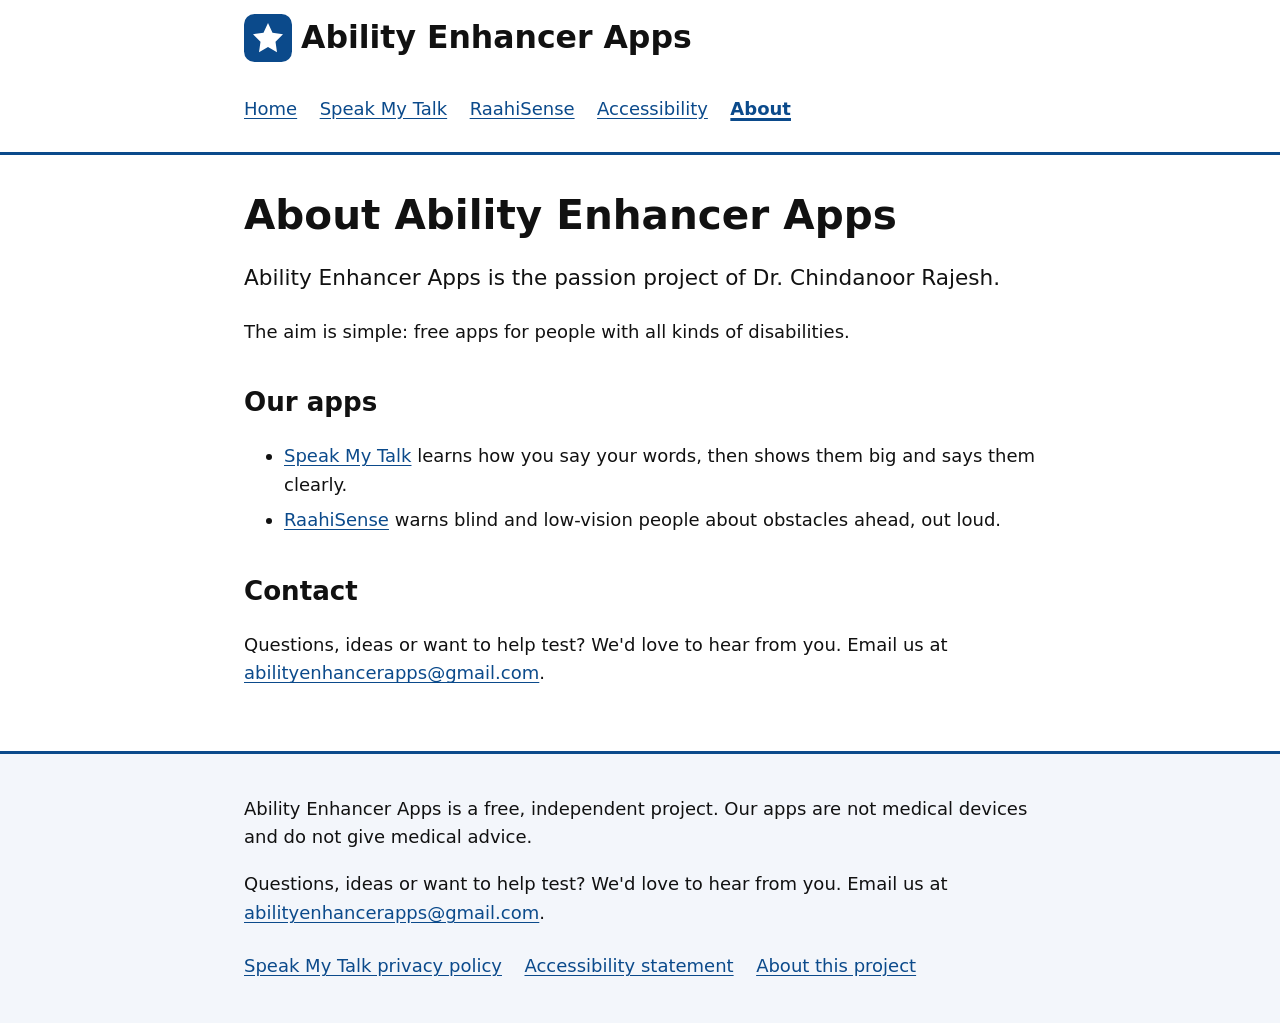
==== about/index.html @ e657af58 "Use footer contact wording on About and Speak My Talk" ====
<!doctype html>
<html lang="en">
<head>
<meta charset="utf-8">
<meta name="viewport" content="width=device-width, initial-scale=1">
<title>About – Ability Enhancer Apps</title>
<meta name="description" content="Ability Enhancer Apps is the passion project of Dr. Chindanoor Rajesh: free apps for people with disabilities.">
<link rel="icon" href="/favicon.svg" type="image/svg+xml">
<link rel="stylesheet" href="/style.css">
</head>
<body>
<a class="skip" href="#main">Skip to main content</a>
<header class="site-header">
<div class="wrap">
<p class="brand"><a href="/"><img src="/favicon.svg" alt="" width="48" height="48"> Ability Enhancer Apps</a></p>
<nav aria-label="Main"><ul><li><a href="/">Home</a></li><li><a href="/speakmytalk/">Speak My Talk</a></li><li><a href="/raahisense/">RaahiSense</a></li><li><a href="/accessibility/">Accessibility</a></li><li><a href="/about/" aria-current="page">About</a></li></ul></nav>
</div>
</header>
<main id="main" tabindex="-1">
<div class="wrap">

<h1>About Ability Enhancer Apps</h1>
<p class="lead">Ability Enhancer Apps is the passion project of Dr. Chindanoor Rajesh.</p>
<p>The aim is simple: free apps for people with all kinds of disabilities.</p>
<h2>Our apps</h2>
<ul><li><a href="/speakmytalk/">Speak My Talk</a> learns how you say your words, then shows them big and says them clearly.</li><li><a href="/raahisense/">RaahiSense</a> warns blind and low-vision people about obstacles ahead, out loud.</li></ul>
<h2>Contact</h2>
<p>Questions, ideas or want to help test? We'd love to hear from you. Email us at <a href="mailto:abilityenhancerapps@gmail.com">abilityenhancerapps@gmail.com</a>.</p>

</div>
</main>
<footer class="site-footer">
<div class="wrap">
<p>Ability Enhancer Apps is a free, independent project. Our apps are not medical devices and do not give medical advice.</p>
<p>Questions, ideas or want to help test? We'd love to hear from you. Email us at <a href="mailto:abilityenhancerapps@gmail.com">abilityenhancerapps@gmail.com</a>.</p>
<ul class="footer-links"><li><a href="/speakmytalk/privacy/">Speak My Talk privacy policy</a></li><li><a href="/accessibility/">Accessibility statement</a></li><li><a href="/about/">About this project</a></li></ul>
</div>
</footer>
</body>
</html>
---- style.css ----
:root{--bg:#fff;--fg:#111;--muted:#333;--link:#0b4a8b;--accent:#0b4a8b;--card:#f3f6fb;--warn:#8a0000;--focus:#b35c00;color-scheme:light dark}
@media (prefers-color-scheme:dark){:root{--bg:#121417;--fg:#f2f2f2;--muted:#d6d6d6;--link:#9cc8ff;--accent:#9cc8ff;--card:#1e232a;--warn:#ff9e9e;--focus:#ffbf47}}
*{box-sizing:border-box}
html{font-size:112.5%}
body{margin:0;background:var(--bg);color:var(--fg);font-family:system-ui,-apple-system,"Segoe UI",Roboto,Arial,sans-serif;line-height:1.6;overflow-wrap:break-word}
.wrap{max-width:46rem;margin:0 auto;padding:0 1rem}
a{color:var(--link);text-decoration:underline;text-underline-offset:.15em}
a:hover{text-decoration-thickness:3px}
a:focus-visible,[tabindex]:focus-visible{outline:4px solid var(--focus);outline-offset:3px;border-radius:2px}
main:focus{outline:none}
.skip{position:absolute;left:1rem;top:-10rem;background:var(--fg);color:var(--bg);padding:.75rem 1rem;z-index:10;font-weight:700}
.skip:focus{top:1rem}
.site-header{border-bottom:3px solid var(--accent);padding:.75rem 0}
.brand{margin:0;font-size:clamp(1.45rem,5.5vw,1.75rem);font-weight:700;line-height:1.2}
.brand a{display:inline-flex;align-items:center;gap:.5rem;text-decoration:none;color:var(--fg)}
nav ul,.footer-links{list-style:none;padding:0;margin:.5rem 0 0;display:flex;flex-wrap:wrap;gap:.25rem 1.25rem}
nav a{display:inline-block;padding:.5rem 0;min-height:44px}
nav a[aria-current=page]{font-weight:700;text-decoration-thickness:3px}
main{padding:1.5rem 0 2.5rem}
h1{font-size:clamp(1.9rem,6vw,2.25rem);line-height:1.2;margin:.5rem 0 1rem}
h2{font-size:1.45rem;margin:2rem 0 .5rem}
h3{font-size:1.2rem;margin:0 0 .5rem}
.lead{font-size:1.2rem}
li{margin:.35rem 0}
.cards{list-style:none;padding:0;display:grid;gap:1rem}
.card,.notice,.tip{background:var(--card);border-radius:10px;padding:1rem 1.25rem}
.card{border:2px solid var(--accent)}
.status{font-weight:700}
.warning{border:3px solid var(--warn);border-radius:10px;padding:1rem 1.25rem}
.steps li{margin-bottom:.75rem}
.shots{display:grid;grid-template-columns:repeat(auto-fit,minmax(12rem,1fr));gap:1rem;margin:1.5rem 0}
figure{margin:0}
img,video{max-width:100%;height:auto}
.shots img{border:1px solid var(--muted);border-radius:10px}
figcaption{font-weight:700;margin-top:.25rem}
.site-footer{border-top:3px solid var(--accent);padding:1.25rem 0 2rem;background:var(--card)}
@media (prefers-reduced-motion:reduce){*{animation:none!important;transition:none!important;scroll-behavior:auto!important}}
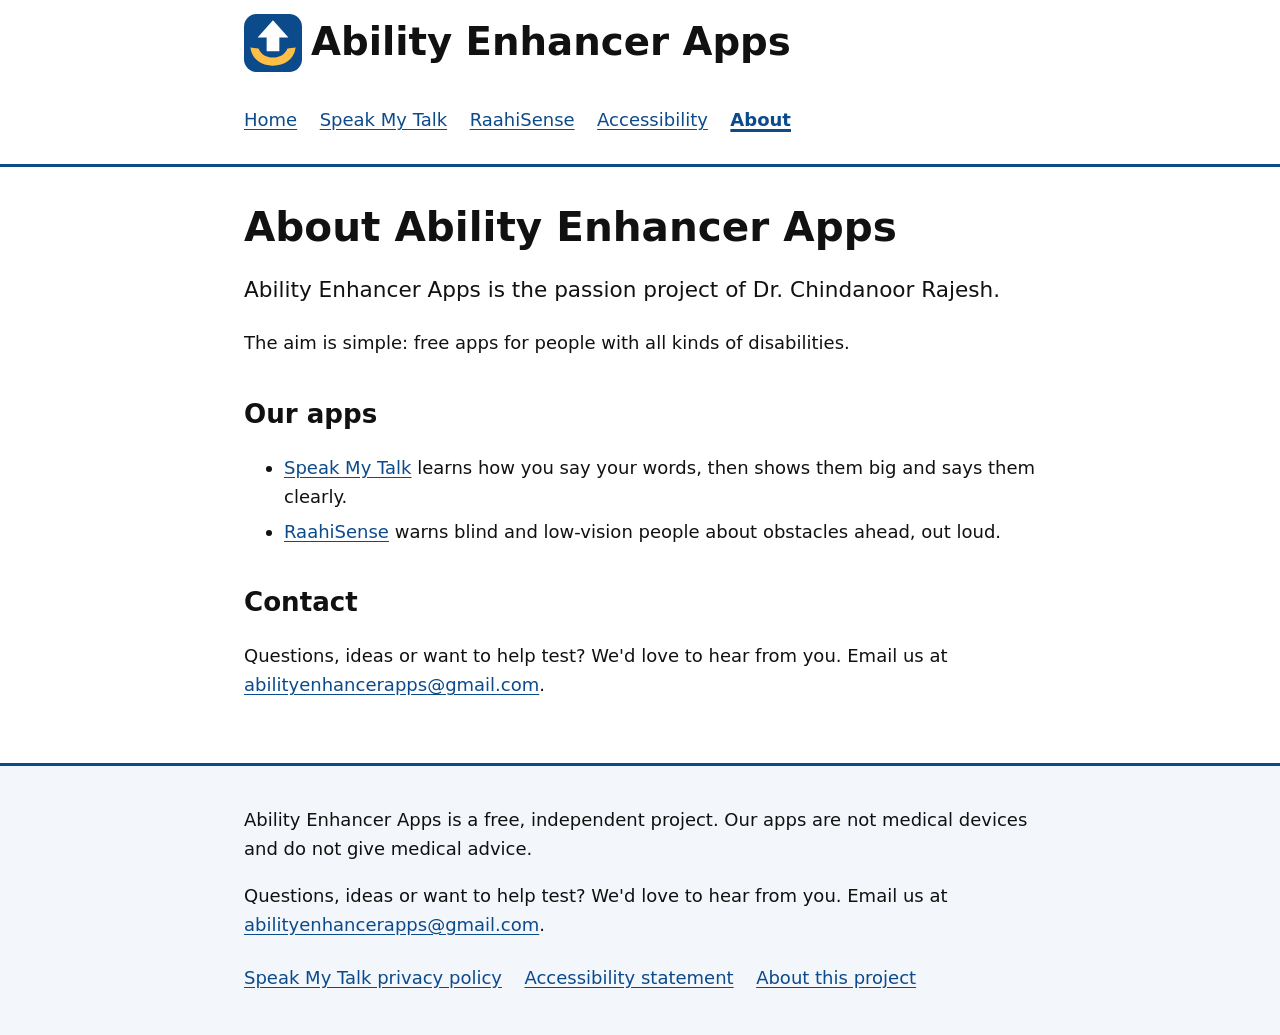
==== commit b7b227d1: "New logo, bigger header title, icons" ====
--- a/about/index.html
+++ b/about/index.html
@@ -6,13 +6,15 @@
 <title>About – Ability Enhancer Apps</title>
 <meta name="description" content="Ability Enhancer Apps is the passion project of Dr. Chindanoor Rajesh: free apps for people with disabilities.">
 <link rel="icon" href="/favicon.svg" type="image/svg+xml">
+<link rel="apple-touch-icon" href="/apple-touch-icon.png">
+<meta property="og:image" content="https://abilityenhancerapps.com/og-image.png">
 <link rel="stylesheet" href="/style.css">
 </head>
 <body>
 <a class="skip" href="#main">Skip to main content</a>
 <header class="site-header">
 <div class="wrap">
-<p class="brand"><a href="/"><img src="/favicon.svg" alt="" width="48" height="48"> Ability Enhancer Apps</a></p>
+<p class="brand"><a href="/"><img src="/favicon.svg" alt="" width="58" height="58"> Ability Enhancer Apps</a></p>
 <nav aria-label="Main"><ul><li><a href="/">Home</a></li><li><a href="/speakmytalk/">Speak My Talk</a></li><li><a href="/raahisense/">RaahiSense</a></li><li><a href="/accessibility/">Accessibility</a></li><li><a href="/about/" aria-current="page">About</a></li></ul></nav>
 </div>
 </header>
--- a/style.css
+++ b/style.css
@@ -11,7 +11,8 @@
 .skip{position:absolute;left:1rem;top:-10rem;background:var(--fg);color:var(--bg);padding:.75rem 1rem;z-index:10;font-weight:700}
 .skip:focus{top:1rem}
 .site-header{border-bottom:3px solid var(--accent);padding:.75rem 0}
-.brand{margin:0;font-size:clamp(1.45rem,5.5vw,1.75rem);font-weight:700;line-height:1.2}
+.brand{margin:0;font-size:clamp(1.3rem,6.2vw,2.15rem);font-weight:700;line-height:1.2}
+.brand img{width:clamp(40px,12vw,58px);height:auto;flex:none}
 .brand a{display:inline-flex;align-items:center;gap:.5rem;text-decoration:none;color:var(--fg)}
 nav ul,.footer-links{list-style:none;padding:0;margin:.5rem 0 0;display:flex;flex-wrap:wrap;gap:.25rem 1.25rem}
 nav a{display:inline-block;padding:.5rem 0;min-height:44px}
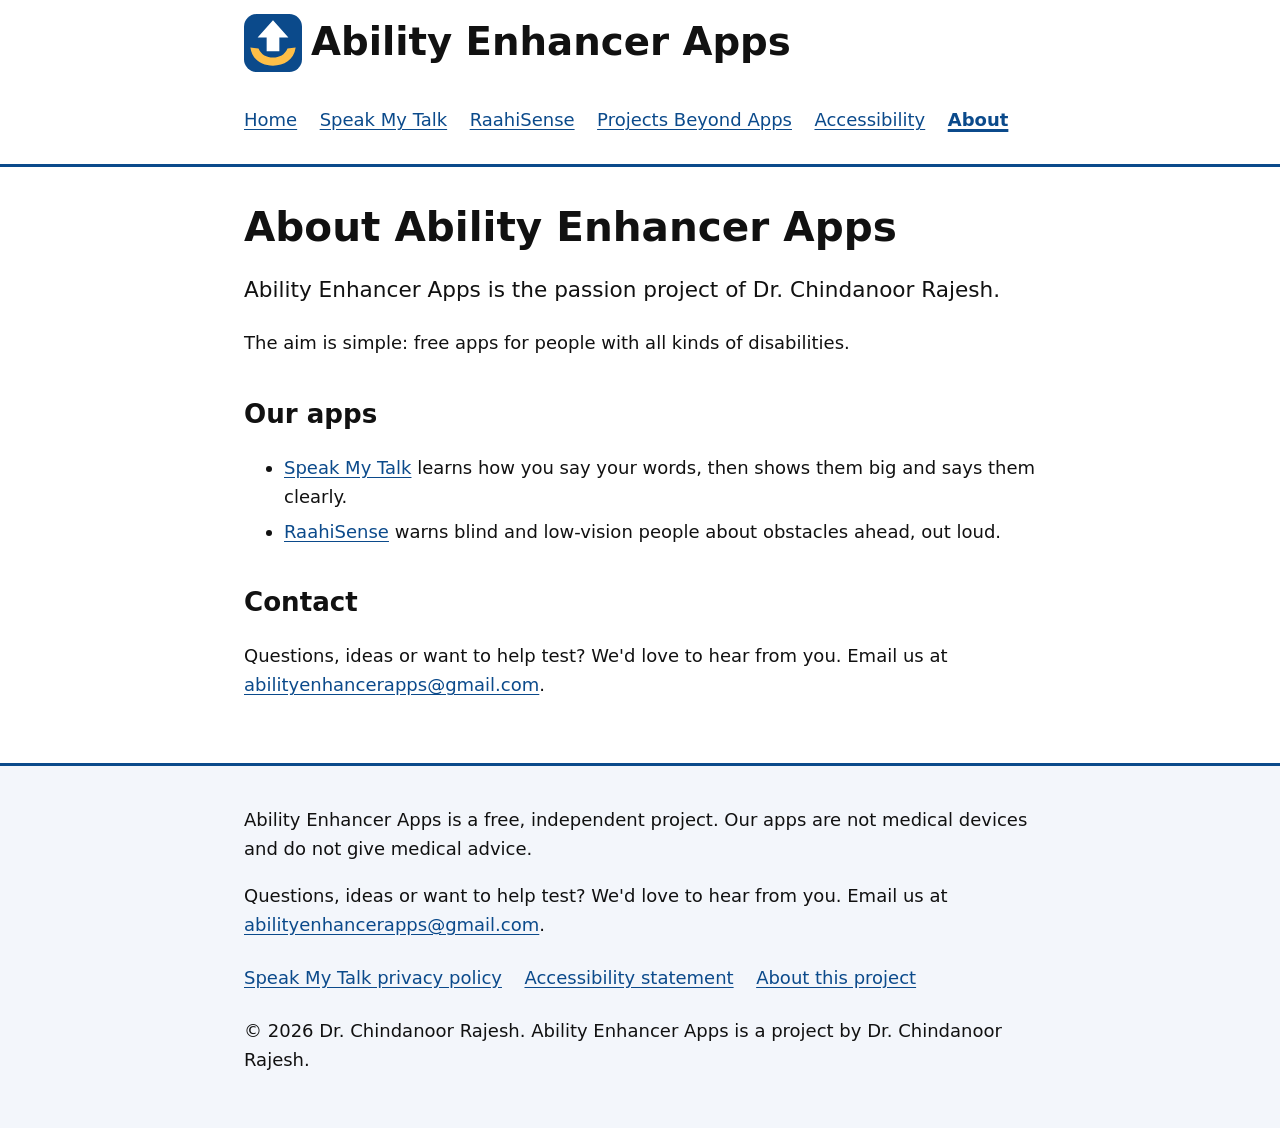
==== commit d1aba009: "Add Projects Beyond Apps page (solar AWG), nav link, home card, footer name" ====
--- a/about/index.html
+++ b/about/index.html
@@ -15,7 +15,7 @@
 <header class="site-header">
 <div class="wrap">
 <p class="brand"><a href="/"><img src="/favicon.svg" alt="" width="58" height="58"> Ability Enhancer Apps</a></p>
-<nav aria-label="Main"><ul><li><a href="/">Home</a></li><li><a href="/speakmytalk/">Speak My Talk</a></li><li><a href="/raahisense/">RaahiSense</a></li><li><a href="/accessibility/">Accessibility</a></li><li><a href="/about/" aria-current="page">About</a></li></ul></nav>
+<nav aria-label="Main"><ul><li><a href="/">Home</a></li><li><a href="/speakmytalk/">Speak My Talk</a></li><li><a href="/raahisense/">RaahiSense</a></li><li><a href="/projects-beyond-apps/">Projects Beyond Apps</a></li><li><a href="/accessibility/">Accessibility</a></li><li><a href="/about/" aria-current="page">About</a></li></ul></nav>
 </div>
 </header>
 <main id="main" tabindex="-1">
@@ -36,6 +36,7 @@
 <p>Ability Enhancer Apps is a free, independent project. Our apps are not medical devices and do not give medical advice.</p>
 <p>Questions, ideas or want to help test? We'd love to hear from you. Email us at <a href="mailto:abilityenhancerapps@gmail.com">abilityenhancerapps@gmail.com</a>.</p>
 <ul class="footer-links"><li><a href="/speakmytalk/privacy/">Speak My Talk privacy policy</a></li><li><a href="/accessibility/">Accessibility statement</a></li><li><a href="/about/">About this project</a></li></ul>
+<p class="copyright">© 2026 Dr. Chindanoor Rajesh. Ability Enhancer Apps is a project by Dr. Chindanoor Rajesh.</p>
 </div>
 </footer>
 </body>
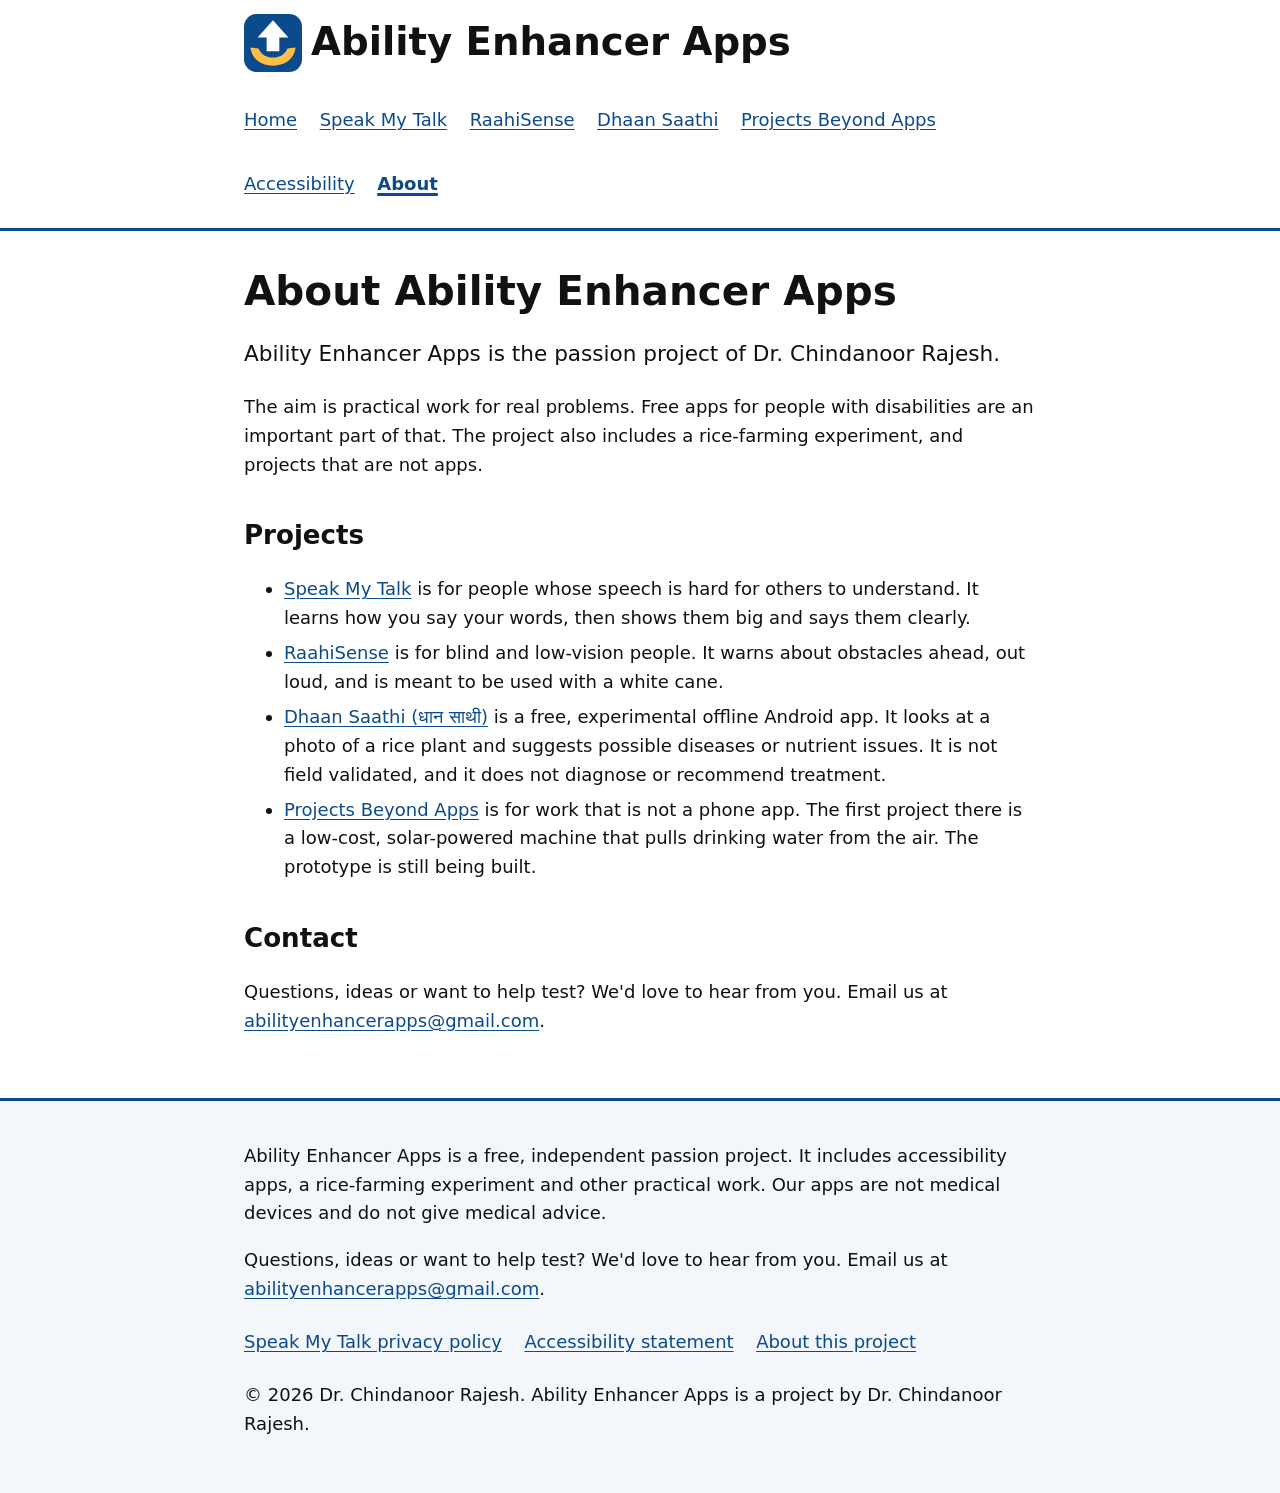
==== commit 6d47614f: "Broaden the project introduction and add Dhaan Saathi Describe Ability Enhancer Apps as a passion pr" ====
--- a/about/index.html
+++ b/about/index.html
@@ -4,7 +4,7 @@
 <meta charset="utf-8">
 <meta name="viewport" content="width=device-width, initial-scale=1">
 <title>About – Ability Enhancer Apps</title>
-<meta name="description" content="Ability Enhancer Apps is the passion project of Dr. Chindanoor Rajesh: free apps for people with disabilities.">
+<meta name="description" content="Ability Enhancer Apps is the passion project of Dr. Chindanoor Rajesh: free apps for people with disabilities, a rice-farming experiment, and other practical projects.">
 <link rel="icon" href="/favicon.svg" type="image/svg+xml">
 <link rel="apple-touch-icon" href="/apple-touch-icon.png">
 <meta property="og:image" content="https://abilityenhancerapps.com/og-image.png">
@@ -15,7 +15,7 @@
 <header class="site-header">
 <div class="wrap">
 <p class="brand"><a href="/"><img src="/favicon.svg" alt="" width="58" height="58"> Ability Enhancer Apps</a></p>
-<nav aria-label="Main"><ul><li><a href="/">Home</a></li><li><a href="/speakmytalk/">Speak My Talk</a></li><li><a href="/raahisense/">RaahiSense</a></li><li><a href="/projects-beyond-apps/">Projects Beyond Apps</a></li><li><a href="/accessibility/">Accessibility</a></li><li><a href="/about/" aria-current="page">About</a></li></ul></nav>
+<nav aria-label="Main"><ul><li><a href="/">Home</a></li><li><a href="/speakmytalk/">Speak My Talk</a></li><li><a href="/raahisense/">RaahiSense</a></li><li><a href="/dhaan-saathi/">Dhaan Saathi</a></li><li><a href="/projects-beyond-apps/">Projects Beyond Apps</a></li><li><a href="/accessibility/">Accessibility</a></li><li><a href="/about/" aria-current="page">About</a></li></ul></nav>
 </div>
 </header>
 <main id="main" tabindex="-1">
@@ -23,9 +23,9 @@
 
 <h1>About Ability Enhancer Apps</h1>
 <p class="lead">Ability Enhancer Apps is the passion project of Dr. Chindanoor Rajesh.</p>
-<p>The aim is simple: free apps for people with all kinds of disabilities.</p>
-<h2>Our apps</h2>
-<ul><li><a href="/speakmytalk/">Speak My Talk</a> learns how you say your words, then shows them big and says them clearly.</li><li><a href="/raahisense/">RaahiSense</a> warns blind and low-vision people about obstacles ahead, out loud.</li></ul>
+<p>The aim is practical work for real problems. Free apps for people with disabilities are an important part of that. The project also includes a rice-farming experiment, and projects that are not apps.</p>
+<h2>Projects</h2>
+<ul><li><a href="/speakmytalk/">Speak My Talk</a> is for people whose speech is hard for others to understand. It learns how you say your words, then shows them big and says them clearly.</li><li><a href="/raahisense/">RaahiSense</a> is for blind and low-vision people. It warns about obstacles ahead, out loud, and is meant to be used with a white cane.</li><li><a href="/dhaan-saathi/">Dhaan Saathi <span lang="hi">(धान साथी)</span></a> is a free, experimental offline Android app. It looks at a photo of a rice plant and suggests possible diseases or nutrient issues. It is not field validated, and it does not diagnose or recommend treatment.</li><li><a href="/projects-beyond-apps/">Projects Beyond Apps</a> is for work that is not a phone app. The first project there is a low-cost, solar-powered machine that pulls drinking water from the air. The prototype is still being built.</li></ul>
 <h2>Contact</h2>
 <p>Questions, ideas or want to help test? We'd love to hear from you. Email us at <a href="mailto:abilityenhancerapps@gmail.com">abilityenhancerapps@gmail.com</a>.</p>
 
@@ -33,11 +33,12 @@
 </main>
 <footer class="site-footer">
 <div class="wrap">
-<p>Ability Enhancer Apps is a free, independent project. Our apps are not medical devices and do not give medical advice.</p>
+<p>Ability Enhancer Apps is a free, independent passion project. It includes accessibility apps, a rice-farming experiment and other practical work. Our apps are not medical devices and do not give medical advice.</p>
 <p>Questions, ideas or want to help test? We'd love to hear from you. Email us at <a href="mailto:abilityenhancerapps@gmail.com">abilityenhancerapps@gmail.com</a>.</p>
 <ul class="footer-links"><li><a href="/speakmytalk/privacy/">Speak My Talk privacy policy</a></li><li><a href="/accessibility/">Accessibility statement</a></li><li><a href="/about/">About this project</a></li></ul>
 <p class="copyright">© 2026 Dr. Chindanoor Rajesh. Ability Enhancer Apps is a project by Dr. Chindanoor Rajesh.</p>
 </div>
 </footer>
+<script data-goatcounter="https://abilityenhancerapps.goatcounter.com/count" async src="https://gc.zgo.at/count.js"></script>
 </body>
 </html>
--- a/style.css
+++ b/style.css
@@ -28,6 +28,7 @@
 .card{border:2px solid var(--accent)}
 .status{font-weight:700}
 .warning{border:3px solid var(--warn);border-radius:10px;padding:1rem 1.25rem}
+.warning h2:first-child{margin-top:0}
 .steps li{margin-bottom:.75rem}
 .shots{display:grid;grid-template-columns:repeat(auto-fit,minmax(12rem,1fr));gap:1rem;margin:1.5rem 0}
 figure{margin:0}
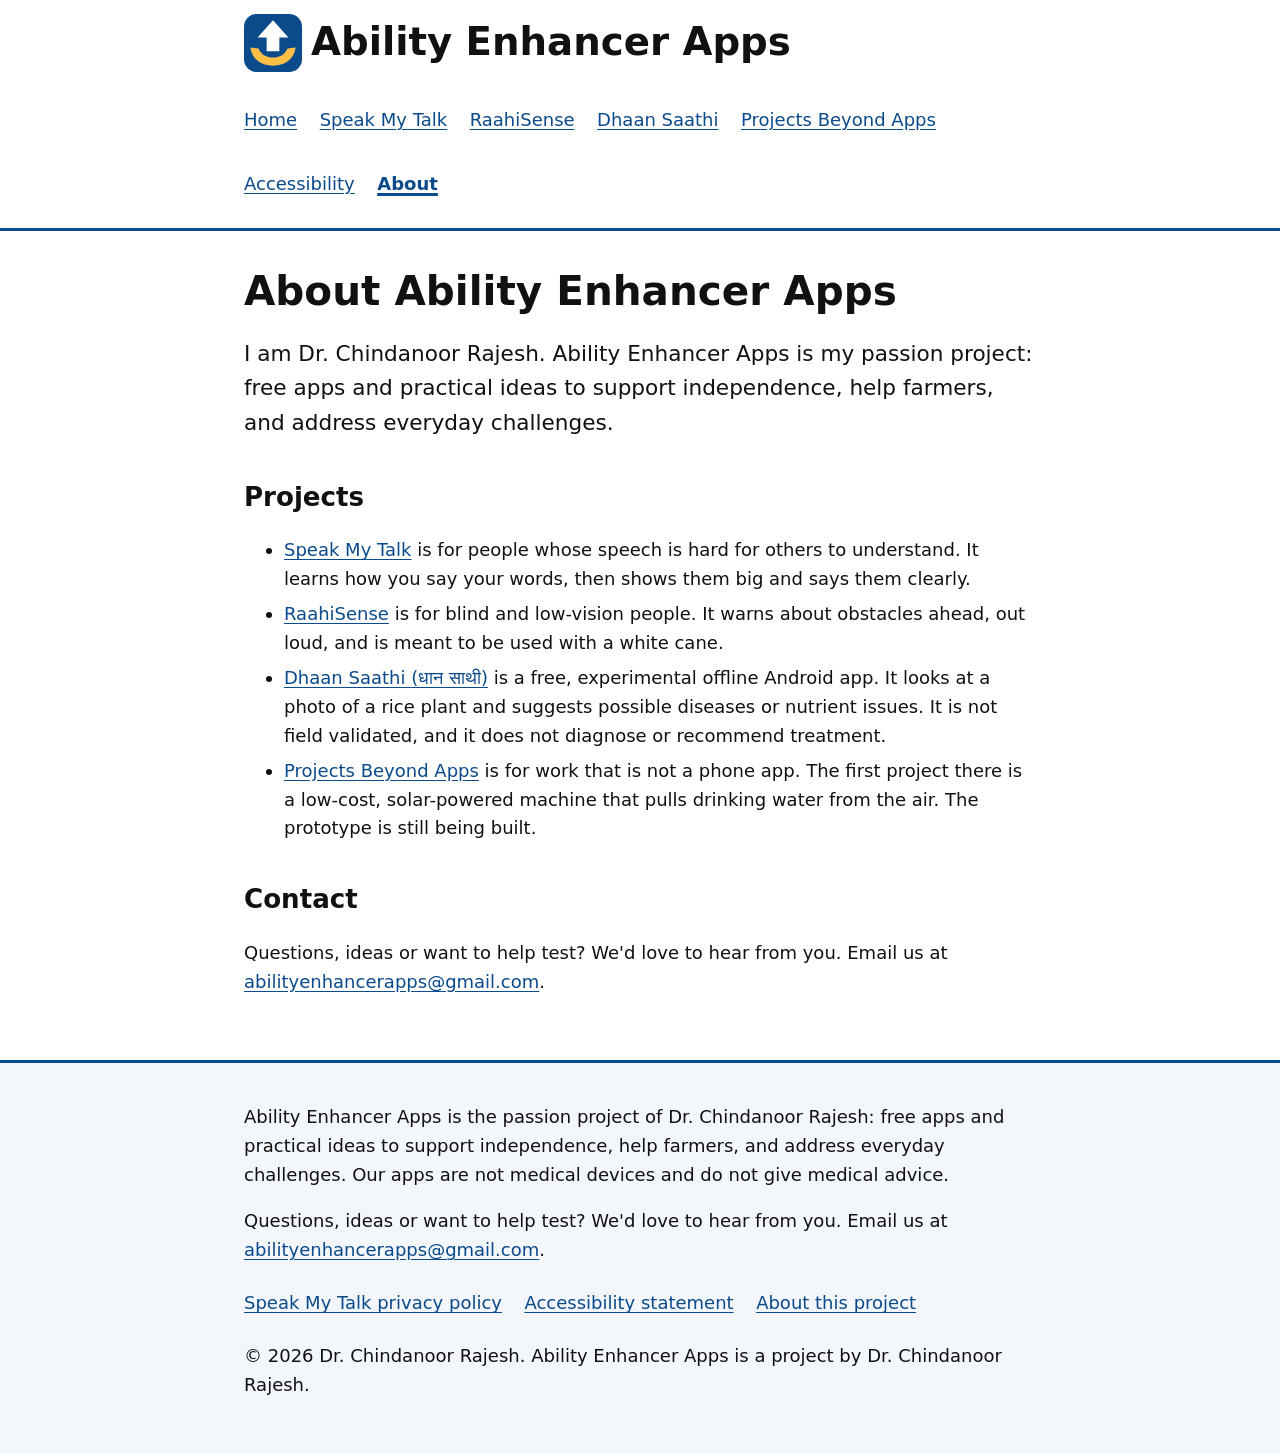
==== commit 023393d7: "Remove the unsupported exclusivity claim and use one contact email Rewrite the introduction in Dr. C" ====
--- a/about/index.html
+++ b/about/index.html
@@ -4,7 +4,7 @@
 <meta charset="utf-8">
 <meta name="viewport" content="width=device-width, initial-scale=1">
 <title>About – Ability Enhancer Apps</title>
-<meta name="description" content="Ability Enhancer Apps is the passion project of Dr. Chindanoor Rajesh: free apps for people with disabilities, a rice-farming experiment, and other practical projects.">
+<meta name="description" content="Dr. Chindanoor Rajesh’s passion project: free apps and practical ideas to support independence, help farmers, and address everyday challenges.">
 <link rel="icon" href="/favicon.svg" type="image/svg+xml">
 <link rel="apple-touch-icon" href="/apple-touch-icon.png">
 <meta property="og:image" content="https://abilityenhancerapps.com/og-image.png">
@@ -22,8 +22,7 @@
 <div class="wrap">
 
 <h1>About Ability Enhancer Apps</h1>
-<p class="lead">Ability Enhancer Apps is the passion project of Dr. Chindanoor Rajesh.</p>
-<p>The aim is practical work for real problems. Free apps for people with disabilities are an important part of that. The project also includes a rice-farming experiment, and projects that are not apps.</p>
+<p class="lead">I am Dr. Chindanoor Rajesh. Ability Enhancer Apps is my passion project: free apps and practical ideas to support independence, help farmers, and address everyday challenges.</p>
 <h2>Projects</h2>
 <ul><li><a href="/speakmytalk/">Speak My Talk</a> is for people whose speech is hard for others to understand. It learns how you say your words, then shows them big and says them clearly.</li><li><a href="/raahisense/">RaahiSense</a> is for blind and low-vision people. It warns about obstacles ahead, out loud, and is meant to be used with a white cane.</li><li><a href="/dhaan-saathi/">Dhaan Saathi <span lang="hi">(धान साथी)</span></a> is a free, experimental offline Android app. It looks at a photo of a rice plant and suggests possible diseases or nutrient issues. It is not field validated, and it does not diagnose or recommend treatment.</li><li><a href="/projects-beyond-apps/">Projects Beyond Apps</a> is for work that is not a phone app. The first project there is a low-cost, solar-powered machine that pulls drinking water from the air. The prototype is still being built.</li></ul>
 <h2>Contact</h2>
@@ -33,7 +32,7 @@
 </main>
 <footer class="site-footer">
 <div class="wrap">
-<p>Ability Enhancer Apps is a free, independent passion project. It includes accessibility apps, a rice-farming experiment and other practical work. Our apps are not medical devices and do not give medical advice.</p>
+<p>Ability Enhancer Apps is the passion project of Dr. Chindanoor Rajesh: free apps and practical ideas to support independence, help farmers, and address everyday challenges. Our apps are not medical devices and do not give medical advice.</p>
 <p>Questions, ideas or want to help test? We'd love to hear from you. Email us at <a href="mailto:abilityenhancerapps@gmail.com">abilityenhancerapps@gmail.com</a>.</p>
 <ul class="footer-links"><li><a href="/speakmytalk/privacy/">Speak My Talk privacy policy</a></li><li><a href="/accessibility/">Accessibility statement</a></li><li><a href="/about/">About this project</a></li></ul>
 <p class="copyright">© 2026 Dr. Chindanoor Rajesh. Ability Enhancer Apps is a project by Dr. Chindanoor Rajesh.</p>
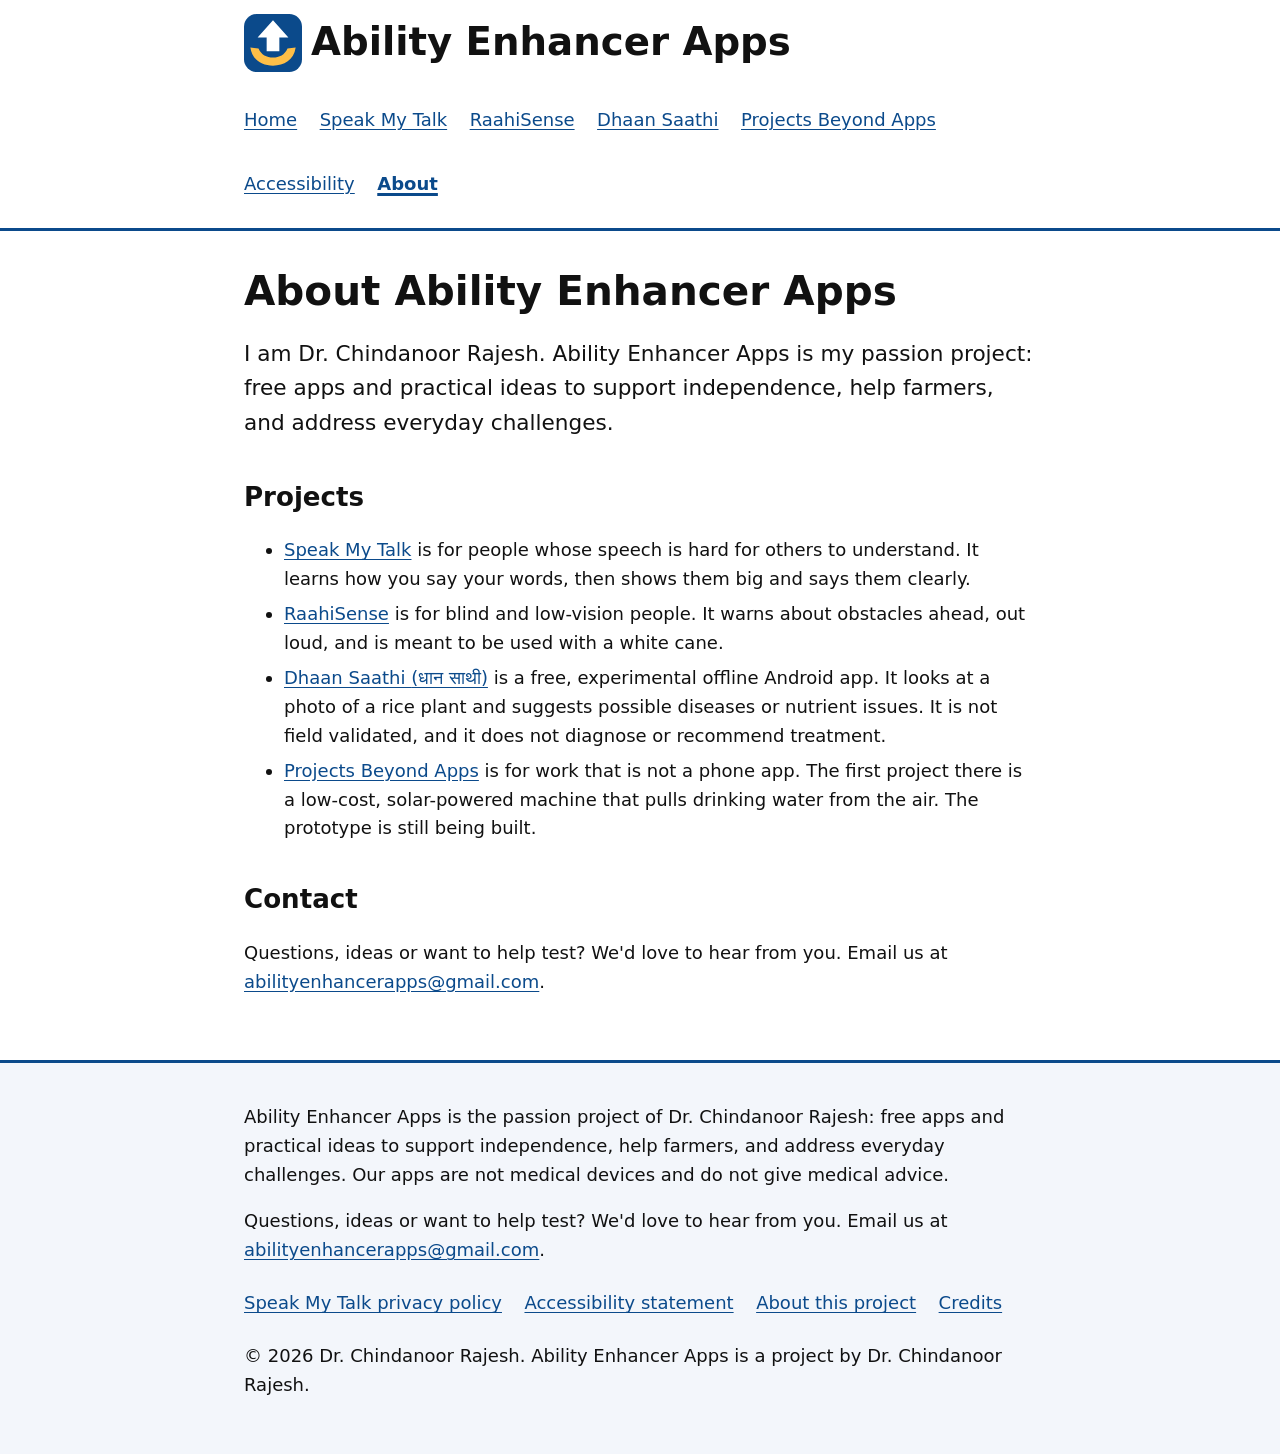
==== commit 84f4f215: "Shorten the Dhaan Saathi page and adjust the homepage line Drop “help farmers” from the homepage int" ====
--- a/about/index.html
+++ b/about/index.html
@@ -34,7 +34,7 @@
 <div class="wrap">
 <p>Ability Enhancer Apps is the passion project of Dr. Chindanoor Rajesh: free apps and practical ideas to support independence, help farmers, and address everyday challenges. Our apps are not medical devices and do not give medical advice.</p>
 <p>Questions, ideas or want to help test? We'd love to hear from you. Email us at <a href="mailto:abilityenhancerapps@gmail.com">abilityenhancerapps@gmail.com</a>.</p>
-<ul class="footer-links"><li><a href="/speakmytalk/privacy/">Speak My Talk privacy policy</a></li><li><a href="/accessibility/">Accessibility statement</a></li><li><a href="/about/">About this project</a></li></ul>
+<ul class="footer-links"><li><a href="/speakmytalk/privacy/">Speak My Talk privacy policy</a></li><li><a href="/accessibility/">Accessibility statement</a></li><li><a href="/about/">About this project</a></li><li><a href="/credits/">Credits</a></li></ul>
 <p class="copyright">© 2026 Dr. Chindanoor Rajesh. Ability Enhancer Apps is a project by Dr. Chindanoor Rajesh.</p>
 </div>
 </footer>
--- a/style.css
+++ b/style.css
@@ -33,7 +33,12 @@
 .shots{display:grid;grid-template-columns:repeat(auto-fit,minmax(12rem,1fr));gap:1rem;margin:1.5rem 0}
 figure{margin:0}
 img,video{max-width:100%;height:auto}
+video{background:#000;border-radius:10px;display:block}
+video:focus-visible,summary:focus-visible{outline:4px solid var(--focus);outline-offset:3px}
+summary{cursor:pointer;font-weight:700;padding:.5rem 0;min-height:44px}
 .shots img{border:1px solid var(--muted);border-radius:10px}
+.stills{align-items:start}
+.stills img{max-height:32rem;width:auto;max-width:100%;display:block;margin-inline:auto}
 figcaption{font-weight:700;margin-top:.25rem}
 .site-footer{border-top:3px solid var(--accent);padding:1.25rem 0 2rem;background:var(--card)}
 @media (prefers-reduced-motion:reduce){*{animation:none!important;transition:none!important;scroll-behavior:auto!important}}
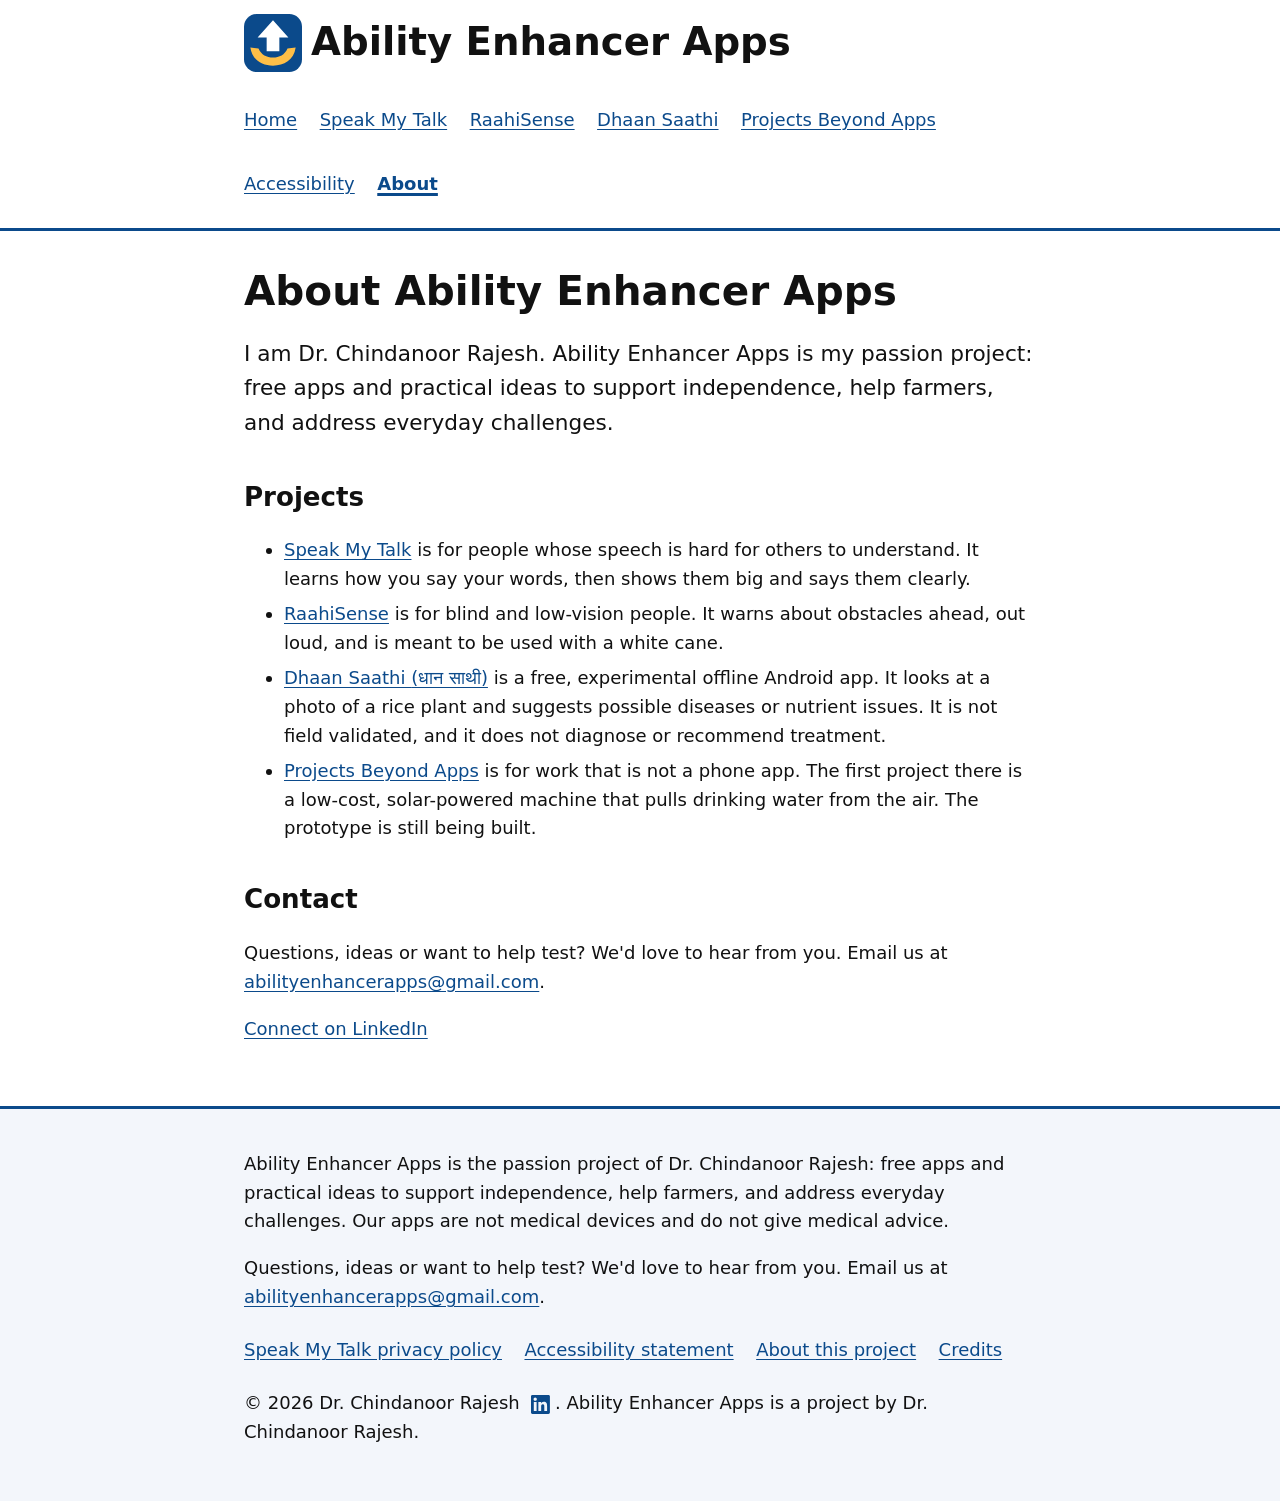
==== commit 962e8693: "Add LinkedIn profile links in the footer and on About Place a small LinkedIn icon next to Dr. Chinda" ====
--- a/about/index.html
+++ b/about/index.html
@@ -27,6 +27,7 @@
 <ul><li><a href="/speakmytalk/">Speak My Talk</a> is for people whose speech is hard for others to understand. It learns how you say your words, then shows them big and says them clearly.</li><li><a href="/raahisense/">RaahiSense</a> is for blind and low-vision people. It warns about obstacles ahead, out loud, and is meant to be used with a white cane.</li><li><a href="/dhaan-saathi/">Dhaan Saathi <span lang="hi">(धान साथी)</span></a> is a free, experimental offline Android app. It looks at a photo of a rice plant and suggests possible diseases or nutrient issues. It is not field validated, and it does not diagnose or recommend treatment.</li><li><a href="/projects-beyond-apps/">Projects Beyond Apps</a> is for work that is not a phone app. The first project there is a low-cost, solar-powered machine that pulls drinking water from the air. The prototype is still being built.</li></ul>
 <h2>Contact</h2>
 <p>Questions, ideas or want to help test? We'd love to hear from you. Email us at <a href="mailto:abilityenhancerapps@gmail.com">abilityenhancerapps@gmail.com</a>.</p>
+<p><a href="https://www.linkedin.com/in/chindanoor-rajesh-md-mscp-72983944a/" target="_blank" rel="noopener">Connect on LinkedIn</a></p>
 
 </div>
 </main>
@@ -35,7 +36,7 @@
 <p>Ability Enhancer Apps is the passion project of Dr. Chindanoor Rajesh: free apps and practical ideas to support independence, help farmers, and address everyday challenges. Our apps are not medical devices and do not give medical advice.</p>
 <p>Questions, ideas or want to help test? We'd love to hear from you. Email us at <a href="mailto:abilityenhancerapps@gmail.com">abilityenhancerapps@gmail.com</a>.</p>
 <ul class="footer-links"><li><a href="/speakmytalk/privacy/">Speak My Talk privacy policy</a></li><li><a href="/accessibility/">Accessibility statement</a></li><li><a href="/about/">About this project</a></li><li><a href="/credits/">Credits</a></li></ul>
-<p class="copyright">© 2026 Dr. Chindanoor Rajesh. Ability Enhancer Apps is a project by Dr. Chindanoor Rajesh.</p>
+<p class="copyright">© 2026 Dr. Chindanoor Rajesh <a class="linkedin-icon" href="https://www.linkedin.com/in/chindanoor-rajesh-md-mscp-72983944a/" target="_blank" rel="noopener" aria-label="LinkedIn profile of Dr. Chindanoor Rajesh"><svg xmlns="http://www.w3.org/2000/svg" width="16" height="16" viewBox="0 0 24 24" aria-hidden="true" focusable="false"><path fill="currentColor" d="M20.447 20.452h-3.554v-5.569c0-1.328-.027-3.037-1.852-3.037-1.853 0-2.136 1.445-2.136 2.939v5.667H9.351V9h3.414v1.561h.046c.477-.9 1.637-1.85 3.37-1.85 3.601 0 4.267 2.37 4.267 5.455v6.286zM5.337 7.433c-1.144 0-2.063-.926-2.063-2.065 0-1.138.92-2.063 2.063-2.063 1.14 0 2.064.925 2.064 2.063 0 1.139-.925 2.065-2.064 2.065zm1.782 13.019H3.555V9h3.564v11.452zM22.225 0H1.771C.792 0 0 .774 0 1.729v20.542C0 23.227.792 24 1.771 24h20.451C23.2 24 24 23.227 24 22.271V1.729C24 .774 23.2 0 22.222 0h.003z"/></svg></a>. Ability Enhancer Apps is a project by Dr. Chindanoor Rajesh.</p>
 </div>
 </footer>
 <script data-goatcounter="https://abilityenhancerapps.goatcounter.com/count" async src="https://gc.zgo.at/count.js"></script>
--- a/style.css
+++ b/style.css
@@ -39,6 +39,9 @@
 .shots img{border:1px solid var(--muted);border-radius:10px}
 .stills{align-items:start}
 .stills img{max-height:32rem;width:auto;max-width:100%;display:block;margin-inline:auto}
+.policy-hi{margin-top:3rem;padding-top:1.25rem;border-top:3px solid var(--accent)}
 figcaption{font-weight:700;margin-top:.25rem}
 .site-footer{border-top:3px solid var(--accent);padding:1.25rem 0 2rem;background:var(--card)}
 @media (prefers-reduced-motion:reduce){*{animation:none!important;transition:none!important;scroll-behavior:auto!important}}
+a.linkedin-icon{display:inline-flex;align-items:center;justify-content:center;vertical-align:middle;margin-inline:.15em;padding:.15rem;color:var(--link);text-decoration:none}
+a.linkedin-icon svg{width:1.05rem;height:1.05rem;display:block}
